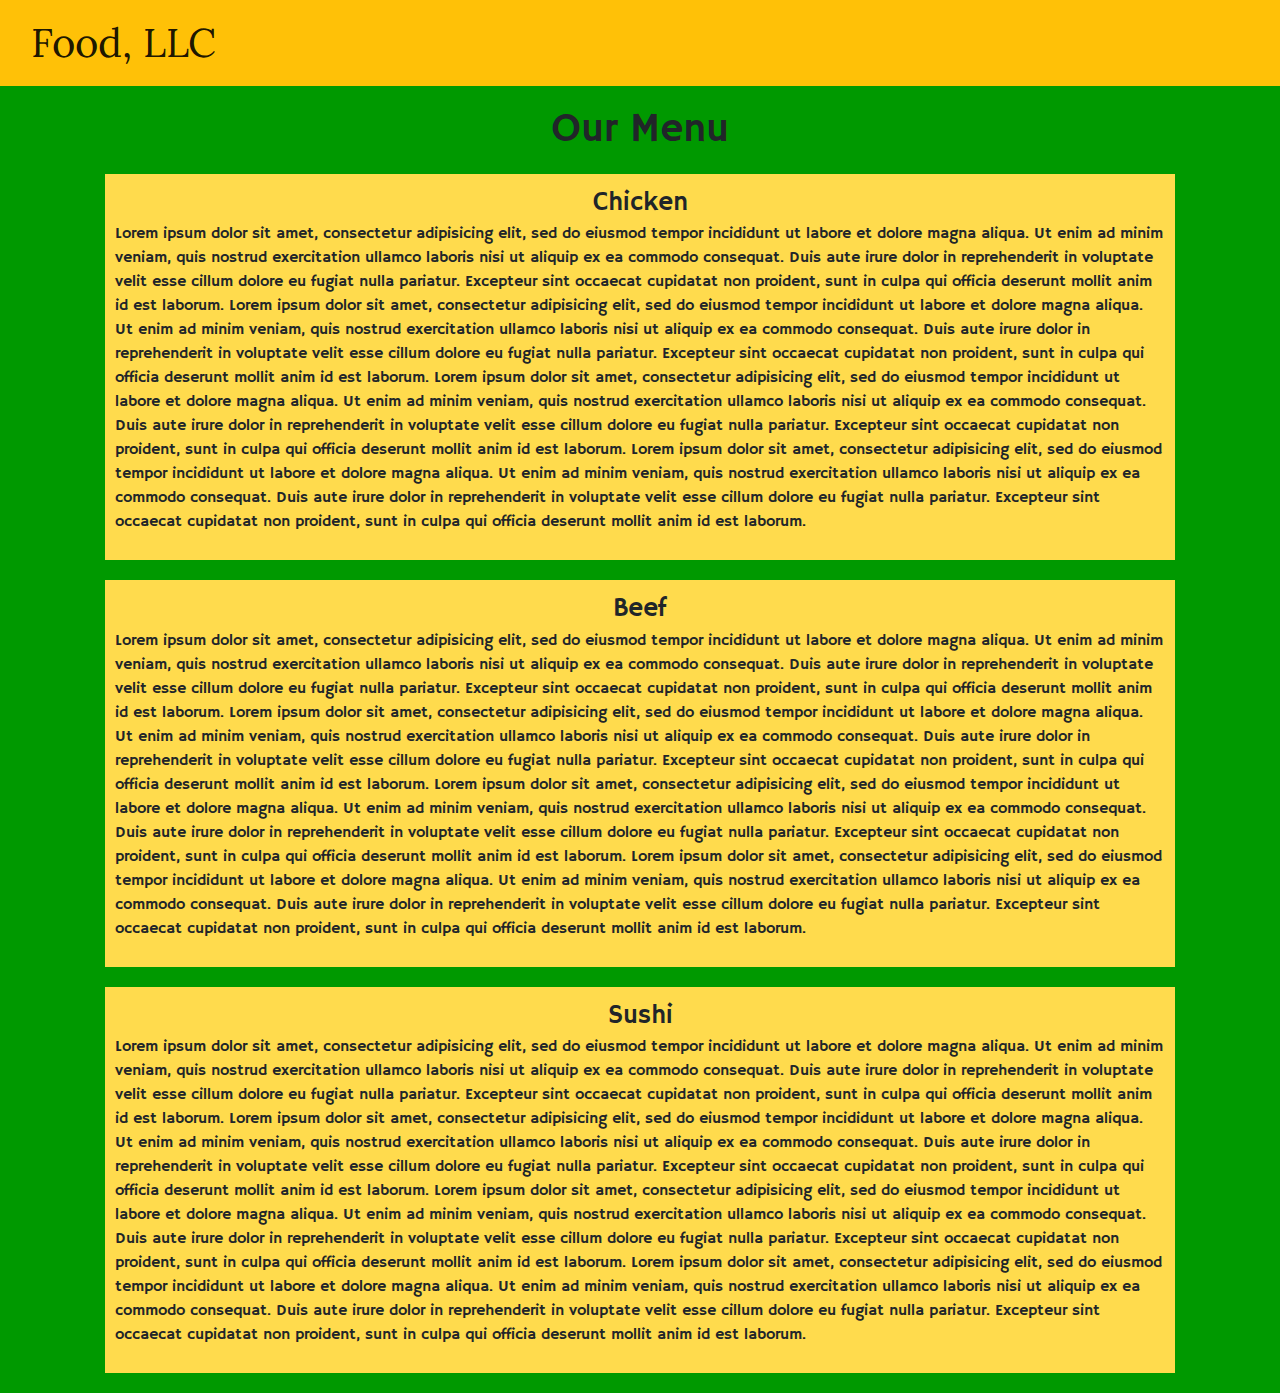
==== module3-solution/second.html @ c1e93d75 "assignment 3" ====
<!DOCTYPE html>
<html>
<head>
	<meta charset="utf-8">
	<meta name="viewport" content="width=device-width, initial-scale=1">
	<title>Module 3 Solution</title>
	<link rel="stylesheet" href="css/bootstrap.min.css">
    <link rel="stylesheet" href="styles.css">
    <link href='https://fonts.googleapis.com/css?family=Oxygen:400,300,700' rel='stylesheet' type='text/css'>
  	<link href='https://fonts.googleapis.com/css?family=Lora' rel='stylesheet' type='text/css'>
</head>
<body>
	<nav class="navbar navbar-expand-md navbar-light bg-warning">
		<div class="container-fluid">
  			<a class="navbar-brand res-name" href="#">
    			Food, LLC
  			</a>
  			<button class="navbar-toggler" type="button" data-toggle="collapse" data-target="#navbarNavAltMarkup" aria-controls="navbarNavAltMarkup" aria-expanded="false" aria-label="Toggle navigation">
    			<span class="navbar-toggler-icon"></span>
  			</button>
  			<div class="collapse navbar-collapse" id="navbarNavAltMarkup">
    			<div class="navbar-nav">
      				<a class="nav-item nav-link d-md-none" href="#">Chicken</a>
      				<a class="nav-item nav-link d-md-none" href="#">Beef</a>
      				<a class="nav-item nav-link d-md-none" href="#">Sushi</a>
    			</div>
  			</div>
  		</div>
	</nav>

	<h1>Our Menu</h1>
	<div class="container">
		<section>
			<div>Chicken</div>
			<p>Lorem ipsum dolor sit amet, consectetur adipisicing elit, sed do eiusmod
			tempor incididunt ut labore et dolore magna aliqua. Ut enim ad minim veniam,
			quis nostrud exercitation ullamco laboris nisi ut aliquip ex ea commodo
			consequat. Duis aute irure dolor in reprehenderit in voluptate velit esse
			cillum dolore eu fugiat nulla pariatur. Excepteur sint occaecat cupidatat non
			proident, sunt in culpa qui officia deserunt mollit anim id est laborum.
			Lorem ipsum dolor sit amet, consectetur adipisicing elit, sed do eiusmod
			tempor incididunt ut labore et dolore magna aliqua. Ut enim ad minim veniam,
			quis nostrud exercitation ullamco laboris nisi ut aliquip ex ea commodo
			consequat. Duis aute irure dolor in reprehenderit in voluptate velit esse
			cillum dolore eu fugiat nulla pariatur. Excepteur sint occaecat cupidatat non
			proident, sunt in culpa qui officia deserunt mollit anim id est laborum.
			Lorem ipsum dolor sit amet, consectetur adipisicing elit, sed do eiusmod
			tempor incididunt ut labore et dolore magna aliqua. Ut enim ad minim veniam,
			quis nostrud exercitation ullamco laboris nisi ut aliquip ex ea commodo
			consequat. Duis aute irure dolor in reprehenderit in voluptate velit esse
			cillum dolore eu fugiat nulla pariatur. Excepteur sint occaecat cupidatat non
			proident, sunt in culpa qui officia deserunt mollit anim id est laborum.
			Lorem ipsum dolor sit amet, consectetur adipisicing elit, sed do eiusmod
			tempor incididunt ut labore et dolore magna aliqua. Ut enim ad minim veniam,
			quis nostrud exercitation ullamco laboris nisi ut aliquip ex ea commodo
			consequat. Duis aute irure dolor in reprehenderit in voluptate velit esse
			cillum dolore eu fugiat nulla pariatur. Excepteur sint occaecat cupidatat non
			proident, sunt in culpa qui officia deserunt mollit anim id est laborum.
			</p>	
		</section>

		<section>
			<div>Beef</div>
			<p>Lorem ipsum dolor sit amet, consectetur adipisicing elit, sed do eiusmod
			tempor incididunt ut labore et dolore magna aliqua. Ut enim ad minim veniam,
			quis nostrud exercitation ullamco laboris nisi ut aliquip ex ea commodo
			consequat. Duis aute irure dolor in reprehenderit in voluptate velit esse
			cillum dolore eu fugiat nulla pariatur. Excepteur sint occaecat cupidatat non
			proident, sunt in culpa qui officia deserunt mollit anim id est laborum.
			Lorem ipsum dolor sit amet, consectetur adipisicing elit, sed do eiusmod
			tempor incididunt ut labore et dolore magna aliqua. Ut enim ad minim veniam,
			quis nostrud exercitation ullamco laboris nisi ut aliquip ex ea commodo
			consequat. Duis aute irure dolor in reprehenderit in voluptate velit esse
			cillum dolore eu fugiat nulla pariatur. Excepteur sint occaecat cupidatat non
			proident, sunt in culpa qui officia deserunt mollit anim id est laborum.
			Lorem ipsum dolor sit amet, consectetur adipisicing elit, sed do eiusmod
			tempor incididunt ut labore et dolore magna aliqua. Ut enim ad minim veniam,
			quis nostrud exercitation ullamco laboris nisi ut aliquip ex ea commodo
			consequat. Duis aute irure dolor in reprehenderit in voluptate velit esse
			cillum dolore eu fugiat nulla pariatur. Excepteur sint occaecat cupidatat non
			proident, sunt in culpa qui officia deserunt mollit anim id est laborum.
			Lorem ipsum dolor sit amet, consectetur adipisicing elit, sed do eiusmod
			tempor incididunt ut labore et dolore magna aliqua. Ut enim ad minim veniam,
			quis nostrud exercitation ullamco laboris nisi ut aliquip ex ea commodo
			consequat. Duis aute irure dolor in reprehenderit in voluptate velit esse
			cillum dolore eu fugiat nulla pariatur. Excepteur sint occaecat cupidatat non
			proident, sunt in culpa qui officia deserunt mollit anim id est laborum.
			</p>	
		</section>

		<section>
			<div>Sushi</div>
			<p>Lorem ipsum dolor sit amet, consectetur adipisicing elit, sed do eiusmod
			tempor incididunt ut labore et dolore magna aliqua. Ut enim ad minim veniam,
			quis nostrud exercitation ullamco laboris nisi ut aliquip ex ea commodo
			consequat. Duis aute irure dolor in reprehenderit in voluptate velit esse
			cillum dolore eu fugiat nulla pariatur. Excepteur sint occaecat cupidatat non
			proident, sunt in culpa qui officia deserunt mollit anim id est laborum.
			Lorem ipsum dolor sit amet, consectetur adipisicing elit, sed do eiusmod
			tempor incididunt ut labore et dolore magna aliqua. Ut enim ad minim veniam,
			quis nostrud exercitation ullamco laboris nisi ut aliquip ex ea commodo
			consequat. Duis aute irure dolor in reprehenderit in voluptate velit esse
			cillum dolore eu fugiat nulla pariatur. Excepteur sint occaecat cupidatat non
			proident, sunt in culpa qui officia deserunt mollit anim id est laborum.
			Lorem ipsum dolor sit amet, consectetur adipisicing elit, sed do eiusmod
			tempor incididunt ut labore et dolore magna aliqua. Ut enim ad minim veniam,
			quis nostrud exercitation ullamco laboris nisi ut aliquip ex ea commodo
			consequat. Duis aute irure dolor in reprehenderit in voluptate velit esse
			cillum dolore eu fugiat nulla pariatur. Excepteur sint occaecat cupidatat non
			proident, sunt in culpa qui officia deserunt mollit anim id est laborum.
			Lorem ipsum dolor sit amet, consectetur adipisicing elit, sed do eiusmod
			tempor incididunt ut labore et dolore magna aliqua. Ut enim ad minim veniam,
			quis nostrud exercitation ullamco laboris nisi ut aliquip ex ea commodo
			consequat. Duis aute irure dolor in reprehenderit in voluptate velit esse
			cillum dolore eu fugiat nulla pariatur. Excepteur sint occaecat cupidatat non
			proident, sunt in culpa qui officia deserunt mollit anim id est laborum.
			</p>	
		</section>
	</div>


	<script src="https://ajax.googleapis.com/ajax/libs/jquery/3.3.1/jquery.js"></script>
  	<script src="https://cdnjs.cloudflare.com/ajax/libs/popper.js/1.16.0/umd/popper.min.js"></script>
  	<script src="js/bootstrap.min.js"></script>
  	<script src="js/script.js"></script>
</body>
</html>
---- module3-solution/styles.css ----
@charset "UTF-8";
@import url('https://fonts.googleapis.com/css?family=Hammersmith+One&display=swap');
@import url('https://fonts.googleapis.com/css?family=Hammersmith+One&display=swap');

body{
	background-color: #009900;
	font-family: Hammersmith One, sans-serif;
}
*{
	box-sizing: border-box;
}

.navbar-brand{
	font-size: 250%;
	color: #000000;
	font-family: 'Lora', sans-serif;
}

h1{
	margin-top: 20px;
	text-align: center;
}

.container section{
	margin: 20px;
	padding: 10px;
	background-color: #ffdb4d;
}

.container div{
	text-align: center;
	font-size: 160%;
}
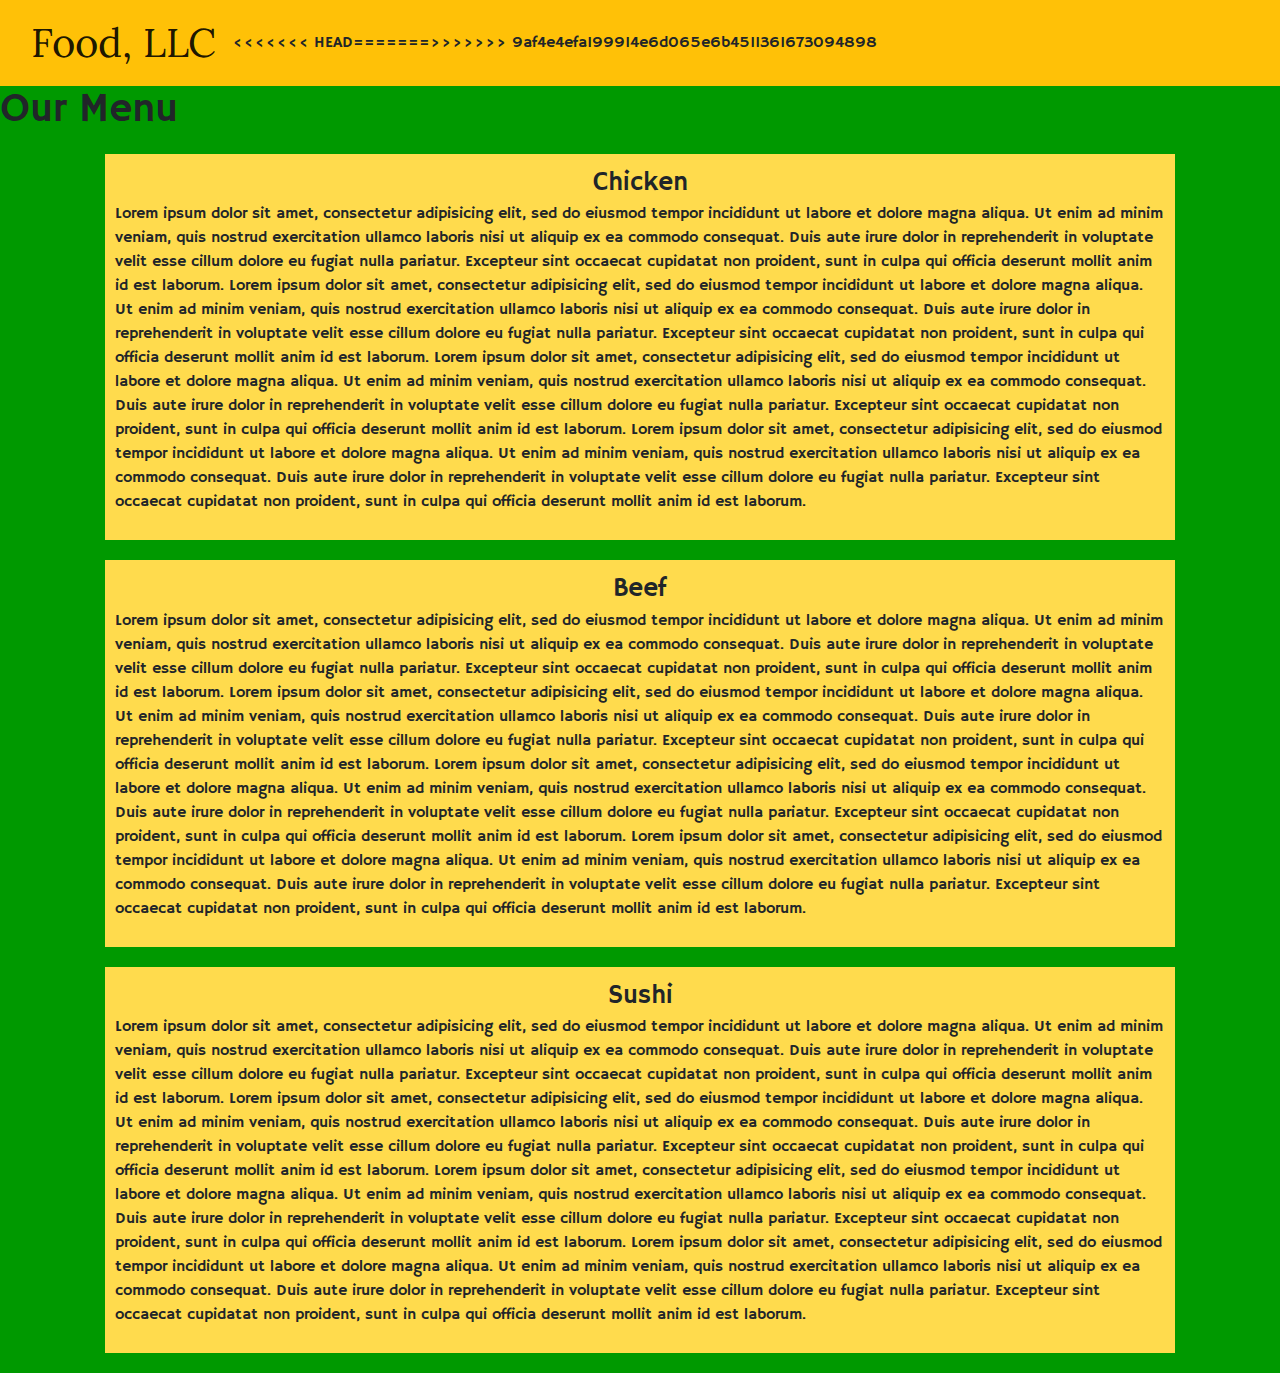
==== commit 871ae25b: "updated" ====
--- a/module3-solution/second.html
+++ b/module3-solution/second.html
@@ -19,11 +19,25 @@
     			<span class="navbar-toggler-icon"></span>
   			</button>
   			<div class="collapse navbar-collapse" id="navbarNavAltMarkup">
+<<<<<<< HEAD
     			<div class="navbar-nav">
+    				<hr class="d-md-none">
       				<a class="nav-item nav-link d-md-none" href="#">Chicken</a>
+      				<hr class="d-md-none">
       				<a class="nav-item nav-link d-md-none" href="#">Beef</a>
+      				<hr class="d-md-none">
       				<a class="nav-item nav-link d-md-none" href="#">Sushi</a>
     			</div>
+=======
+    				<div class="navbar-nav">
+					<hr class="d-md-none">
+      					<a class="nav-item nav-link d-md-none" href="#">Chicken</a>
+					<hr class="d-md-none">
+      					<a class="nav-item nav-link d-md-none" href="#">Beef</a>
+					<hr class="d-md-none">
+      					<a class="nav-item nav-link d-md-none" href="#">Sushi</a>
+    				</div>
+>>>>>>> 9af4e4efa199914e6d065e6b4511361673094898
   			</div>
   		</div>
 	</nav>
@@ -124,4 +138,4 @@
   	<script src="js/bootstrap.min.js"></script>
   	<script src="js/script.js"></script>
 </body>
-</html>+</html>
--- a/module3-solution/styles.css
+++ b/module3-solution/styles.css
@@ -16,6 +16,24 @@
 	font-family: 'Lora', sans-serif;
 }
 
+.nav-item{
+	text-align: center;
+}
+<<<<<<< HEAD
+
+hr{
+  	background-color: black;
+    width: 100%;
+}
+
+
+=======
+hr{
+  	background-color: black;
+    	width: 100%;
+}
+
+>>>>>>> 9af4e4efa199914e6d065e6b4511361673094898
 h1{
 	margin-top: 20px;
 	text-align: center;
@@ -30,4 +48,4 @@
 .container div{
 	text-align: center;
 	font-size: 160%;
-}+}
